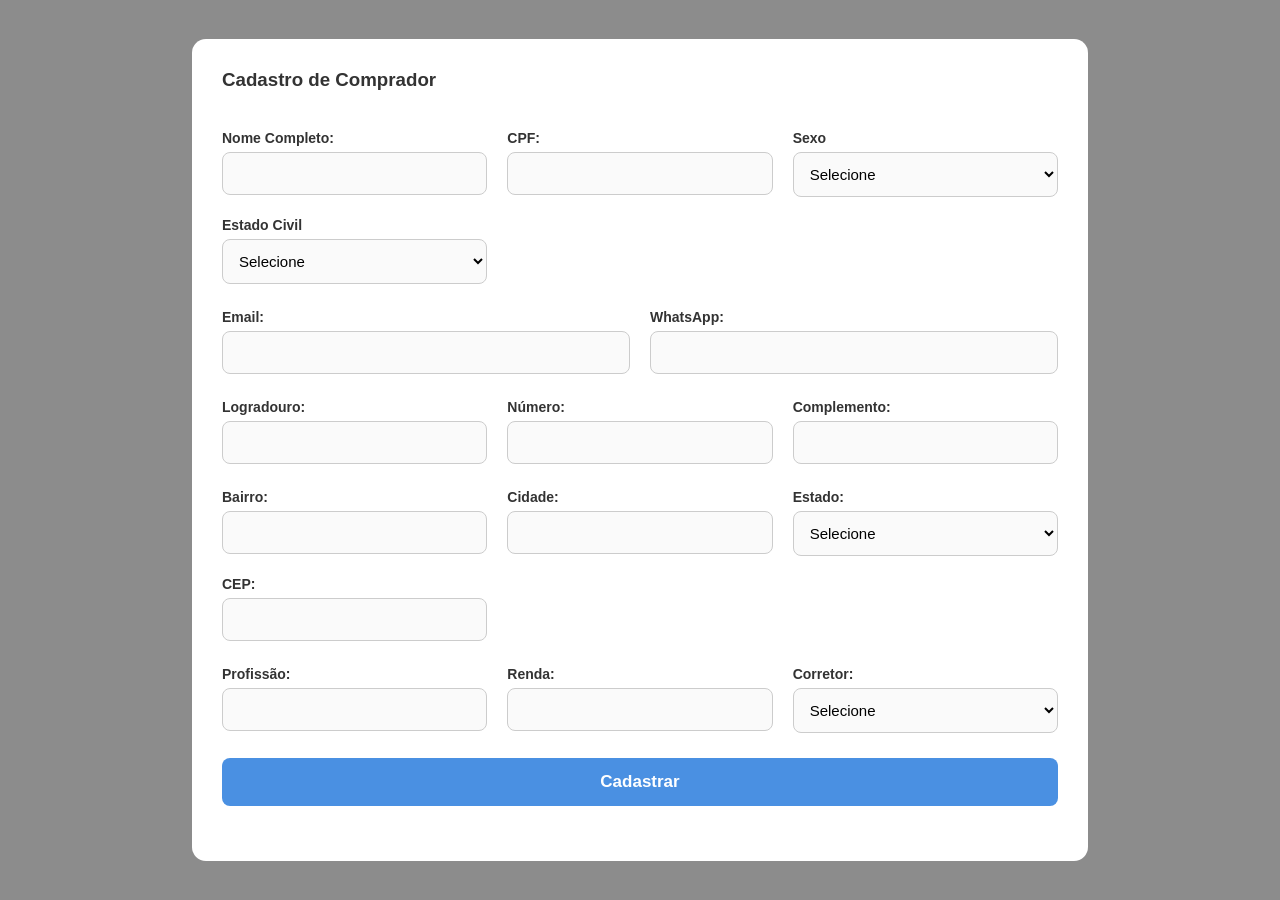
==== cadastro-comprador/index.html @ 40f040a3 "update cad" ====
<!DOCTYPE html>
<html lang="pt-BR">

<head>
    <meta charset="UTF-8">
    <meta name="viewport" content="width=device-width, initial-scale=1.0">
    <link rel="shortcut icon" href="../assets/logo.png" type="image/x-icon">
    <title>Cadastro de Cliente</title>
    <link href="https://fonts.googleapis.com/css2?family=Material+Symbols+Outlined" rel="stylesheet" />
    <link rel="stylesheet" href="cliente.css">
    <script src="script.js" defer></script>
</head>

<body>

    <div id="spinner">

        <div id="loading"></div>

    </div>

    <div class="popup_alert">

        <div id="popup_alert">

            <h3 id="popup_title">Cliente Cadastrado com Sucesso!</h3>

            <span class="material-symbols-outlined" id="icon_indicator">check</span>

            <button id="close_sucess">Ok</button>

        </div>

    </div>


    <div id="popup_cadastro" style="display: flex;">

        <form id="formCadastro">

            <div class="header_popup">

                <h3>Cadastro de Comprador</h3>

            </div>

            <div class="sub">

                <div class="campo">

                    <label>Nome Completo:</label>
                    <input type="text" id="nome" required>

                </div>

                <div class="campo">

                    <label>CPF:</label>
                    <input type="number" id="cpf" required>

                </div>

                <div class="campo">

                    <label>Sexo</label>
                    <select id="sexo" required>

                        <option value="">Selecione</option>
                        <option value="m">Masculino</option>
                        <option value="f">Feminino</option>

                    </select>

                </div>

                <div class="campo">

                    <label>Estado Civil</label>
                    <select id="estado_civil" required>
                        <option value="">Selecione</option>
                        <option value="solteiro">Solteiro</option>
                        <option value="casado">Casado</option>
                        <option value="divorciado">Divorciado</option>

                    </select>

                </div>

            </div>


            <div class="sub">

                <div class="campo">

                    <label>Email:</label>
                    <input type="email" id="email" required>

                </div>

                <div class="campo">

                    <label>WhatsApp:</label>
                    <input type="text" id="telefone" required>

                </div>


            </div>

            <div class="sub">

                <div class="campo">

                    <label>Logradouro:</label>
                    <input type="text" id="endereco" required>


                </div>

                <div class="campo">

                    <label>Número:</label>
                    <input type="number" id="numero">

                </div>

                <div class="campo">

                    <label>Complemento:</label>
                    <input type="text" id="complemento">

                </div>


            </div>


            <div class="sub">

                <div class="campo">

                    <label>Bairro:</label>
                    <input type="text" id="bairro" required>

                </div>

                <div class="campo">

                    <label>Cidade:</label>
                    <input type="text" id="cidade" required>

                </div>

                <div class="campo">

                    <label>Estado:</label>

                    <select id="estado">
                        <option value="">Selecione</option>
                        <option value="AC">Acre</option>
                        <option value="AL">Alagoas</option>
                        <option value="AP">Amapá</option>
                        <option value="AM">Amazonas</option>
                        <option value="BA">Bahia</option>
                        <option value="CE">Ceará</option>
                        <option value="DF">Distrito Federal</option>
                        <option value="ES">Espírito Santo</option>
                        <option value="GO">Goiás</option>
                        <option value="MA">Maranhão</option>
                        <option value="MT">Mato Grosso</option>
                        <option value="MS">Mato Grosso do Sul</option>
                        <option value="MG">Minas Gerais</option>
                        <option value="PA">Pará</option>
                        <option value="PB">Paraíba</option>
                        <option value="PR">Paraná</option>
                        <option value="PE">Pernambuco</option>
                        <option value="PI">Piauí</option>
                        <option value="RJ">Rio de Janeiro</option>
                        <option value="RN">Rio Grande do Norte</option>
                        <option value="RS">Rio Grande do Sul</option>
                        <option value="RO">Rondônia</option>
                        <option value="RR">Roraima</option>
                        <option value="SC">Santa Catarina</option>
                        <option value="SP">São Paulo</option>
                        <option value="SE">Sergipe</option>
                        <option value="TO">Tocantins</option>
                    </select>


                </div>

                <div class="campo">

                    <label>CEP:</label>
                    <input type="number" id="cep" required>

                </div>

            </div>


            <div class="sub">

                <div class="campo">

                    <label>Profissão:</label>
                    <input type="text" id="profissao" required>

                </div>

                <div class="campo">

                    <label>Renda:</label>
                    <input type="number" id="renda" required>

                </div>

                <div class="campo">

                    <label>Corretor:</label>
                    <select id="id_corretor" required>
                        <option value="">Selecione</option>
                        <option value="1">Corretor 1</option>
                        <option value="2">Corretor 2</option>
                        <option value="3">Corretor 3</option>

                    </select>

                </div>

            </div>

            <div class="sub">

                <button type="submit">Cadastrar</button>


            </div>

        </form>


    </div>


</body>

</html>
---- cadastro-comprador/cliente.css ----
* {
    margin: 0;
    padding: 0;
    box-sizing: border-box;
    font-family: "Inter", sans-serif;
    outline: none;
}

body {
    background: #ffffff;
    color: #333;
}

button {
    cursor: pointer;
}

/* ---------------------------------------------------------- */
/* SPINNER */

#spinner {
    display: none;
    justify-content: center;
    align-items: center;
    position: fixed;
    top: 0;
    height: 100vh;
    width: 100vw;
    background-color: #02010160;
    z-index: 3000;
}

#loading {
    height: 60px;
    width: 60px;
    border: 8px solid #ffffff;
    border-top: 8px solid #0239A3;
    border-radius: 50%;
    animation: spin 1s linear infinite;
}

@keyframes spin {
    from {
        transform: rotate(0deg);
    }

    to {
        transform: rotate(360deg);
    }
}

/* ---------------------------------------------------------- */

.container {
    display: flex;
    flex-direction: column;
    justify-content: center;
    position: relative;
    align-items: center;
    /* height: 50vh; */
    margin-top: 60px;
}

/* ------------------------------------------- */

#popup_cadastro{
    position: fixed;
    top: 0;
    left: 0;
    width: 100vw;
    height: 100vh;
    background: rgba(0, 0, 0, 0.45);
    justify-content: center;
    align-items: center;
    z-index: 999;
}

#popup_title {
    text-align: center;
}

.header_popup {
    display: flex;
    flex-direction: row;
    justify-content: space-between;
    margin-bottom: 3vw;
    align-items: center;
}

.cad {
    display: flex;
    flex-direction: row;
    justify-content: space-between;
    width: 90%;
    margin-bottom: 2vw;
    align-items: center;
}

#close-cadastro{
    color: red;
    font-size: 2vw;
    cursor: pointer;
}

#open_popup {
    color: rgb(5, 184, 216);
    font-size: 2vw;
    cursor: pointer;
}

/* ------------------------------------------ */

.popup_alert {
    position: fixed;
    background: rgba(0, 0, 0, 0.45);
    top: 0;
    display: none;
    width: 100vw;
    height: 100vh;
    z-index: 1000;
}


#popup_alert {
    position: fixed;
    display: flex;
    flex-direction: column;
    justify-content: space-between;
    top: 50%;
    left: 50%;
    transform: translate(-50%, -50%);
    height: 40vh;
    width: 25vw;
    background-color: #fff;
    padding: 3vw 0;
    align-items: center;
    border-radius: 12px;
    box-shadow: 0.2rem 0.2rem 1rem #363949;

    .material-symbols-outlined {
        color: rgb(4, 235, 81);
        font-size: 10vw;
    }

    button {
        width: 40%;
        background-color: #357ABD;
        padding: 0.5vw;
        color: #fff;
        border: none;
        border-radius: 0.5vw;
    }
}

/* ------------------------------------------ */


#formCadastro{
    background: #fff;
    padding: 30px;
    border-radius: 14px;
    width: 70vw;
    height: auto;
    z-index: 995;
}

.sub {
    display: grid;
    grid-template-columns: repeat(auto-fit, minmax(200px, 1fr));
    gap: 20px;
    margin-bottom: 25px;
}

.campo label {
    font-size: 14px;
    font-weight: 600;
    margin-bottom: 6px;
    display: block;
}

.campo input,
.campo select {
    width: 100%;
    padding: 12px;
    border: 1px solid #ccc;
    border-radius: 8px;
    font-size: 15px;
    transition: 0.2s;
    background: #fafafa;
}

.campo input:focus,
.campo select:focus {
    border-color: #4a90e2;
    box-shadow: 0 0 4px rgba(74, 144, 226, 0.4);
    outline: none;
}

button[type="submit"] {
    width: 100%;
    padding: 14px;
    background: #4a90e2;
    color: #fff;
    border: none;
    border-radius: 8px;
    font-size: 17px;
    transition: 0.2s;
    font-weight: 600;
}

button[type="submit"]:hover {
    background: #357ABD;
}

input[type=number]::-webkit-inner-spin-button,
input[type=number]::-webkit-outer-spin-button {
    -webkit-appearance: none;
    margin: 0;
}

/* --------------------------------------------------- */

@media (max-width: 768px) {

    .header_dash_container h2 {
        font-size: 18px;
    }

    .header_popup {
        position: sticky;
        top: 0;
        width: 100%;
        padding-top: 3vw;
        margin-bottom: 6vw;
        background-color: #fff;
    }

    .hide_mobile {
        display: none;
    }

    #formCadastro{
        border-radius: 0;
        width: 100vw;
        height: 100vh;
        padding: 0 20px;
        overflow-y: scroll;

    }

    #popup_alert {
        justify-content: space-around;
        height: 40vh;
        width: 80vw;

        .material-symbols-outlined {
            font-size: 40vw;
        }

        button {
            width: 60%;
            font-size: 4vw;
            padding: 1vw;
            border-radius: 1vw;
        }
    }

    .sub {
        grid-template-columns: 1fr;
    }


    #open_popup {
        font-size: 8vw;
    }
}
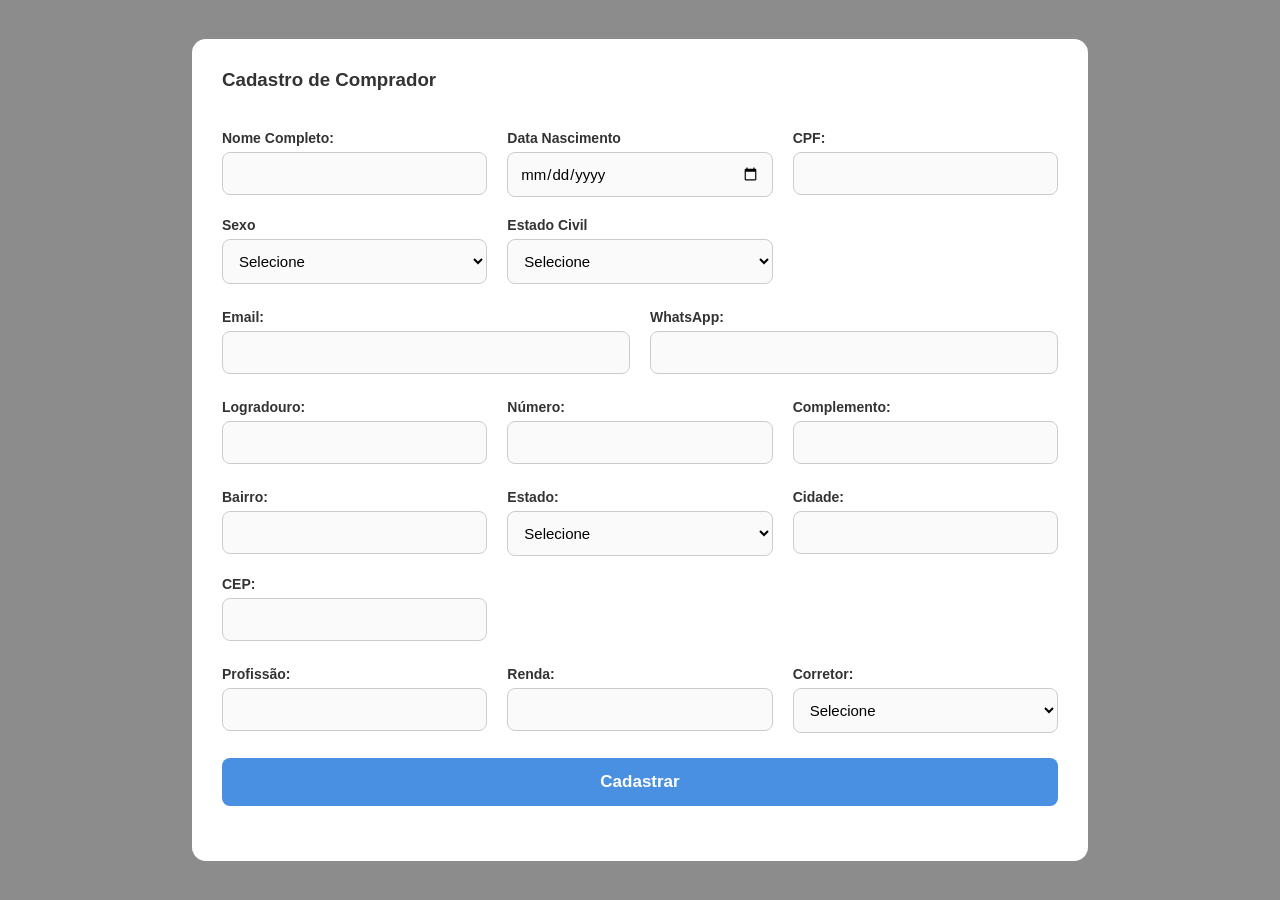
==== commit b993885a: "update" ====
--- a/cadastro-comprador/index.html
+++ b/cadastro-comprador/index.html
@@ -33,6 +33,19 @@
 
     </div>
 
+    <div id="sucess_img" style="display: none;">
+
+        <div>
+
+            <h1>Cadastrado Realizado Com Sucesso!</h1>
+
+            <img src="../assets/sucess_image.png" alt="">
+
+
+        </div>
+
+    </div>
+
 
     <div id="popup_cadastro" style="display: flex;">
 
@@ -50,6 +63,13 @@
 
                     <label>Nome Completo:</label>
                     <input type="text" id="nome" required>
+
+                </div>
+
+                <div class="campo">
+
+                    <label>Data Nascimento</label>
+                    <input type="date" id="data_nasc">
 
                 </div>
 
@@ -142,13 +162,6 @@
 
                     <label>Bairro:</label>
                     <input type="text" id="bairro" required>
-
-                </div>
-
-                <div class="campo">
-
-                    <label>Cidade:</label>
-                    <input type="text" id="cidade" required>
 
                 </div>
 
@@ -192,6 +205,13 @@
 
                 <div class="campo">
 
+                    <label>Cidade:</label>
+                    <input type="text" id="cidade" required>
+
+                </div>
+
+                <div class="campo">
+
                     <label>CEP:</label>
                     <input type="number" id="cep" required>
 
--- a/cadastro-comprador/cliente.css
+++ b/cadastro-comprador/cliente.css
@@ -63,7 +63,7 @@
 
 /* ------------------------------------------- */
 
-#popup_cadastro{
+#popup_cadastro {
     position: fixed;
     top: 0;
     left: 0;
@@ -96,7 +96,7 @@
     align-items: center;
 }
 
-#close-cadastro{
+#close-cadastro {
     color: red;
     font-size: 2vw;
     cursor: pointer;
@@ -155,7 +155,7 @@
 /* ------------------------------------------ */
 
 
-#formCadastro{
+#formCadastro {
     background: #fff;
     padding: 30px;
     border-radius: 14px;
@@ -218,6 +218,34 @@
     margin: 0;
 }
 
+#sucess_img {
+    display: flex;
+    flex-direction: column;
+    width: 100%;
+
+    z-index: 1000;
+
+    div {
+        display: flex;
+        flex-direction: column;
+        justify-content: space-between;
+        align-items: center;
+        height: 100vh;
+
+        h1{
+            display: none;
+            margin-top: 3vw;
+            color: #039edb;
+            text-align: center;
+        }
+
+        img{
+            width: 30vw;
+        }
+    }
+
+}
+
 /* --------------------------------------------------- */
 
 @media (max-width: 768px) {
@@ -239,7 +267,7 @@
         display: none;
     }
 
-    #formCadastro{
+    #formCadastro {
         border-radius: 0;
         width: 100vw;
         height: 100vh;
@@ -248,6 +276,12 @@
 
     }
 
+    #sucess_img{
+        img{
+            width: 100vw !important;
+        }
+    }
+
     #popup_alert {
         justify-content: space-around;
         height: 40vh;
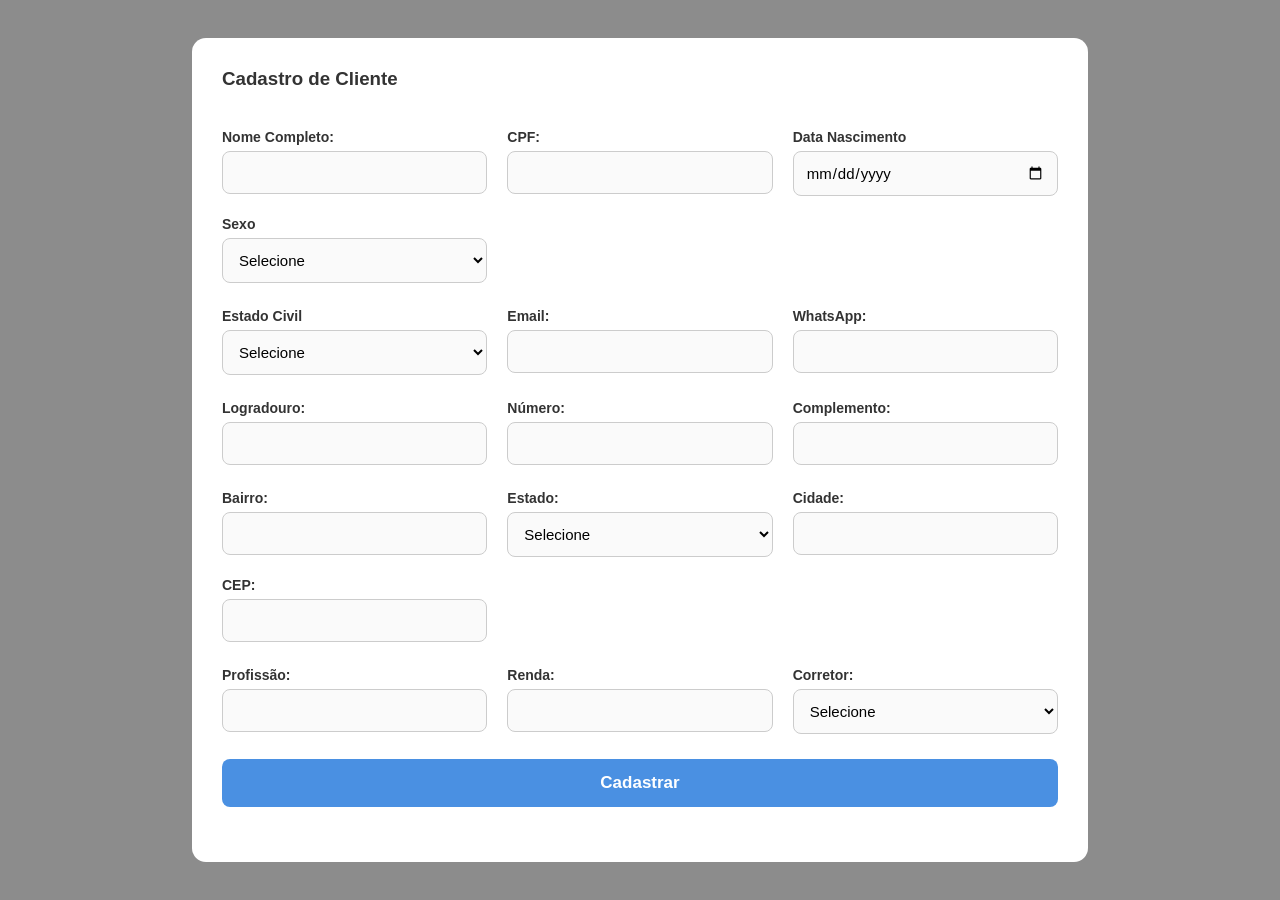
==== commit 211db788: "update" ====
--- a/cadastro-comprador/index.html
+++ b/cadastro-comprador/index.html
@@ -53,7 +53,7 @@
 
             <div class="header_popup">
 
-                <h3>Cadastro de Comprador</h3>
+                <h3>Cadastro de Cliente</h3>
 
             </div>
 
@@ -66,12 +66,7 @@
 
                 </div>
 
-                <div class="campo">
-
-                    <label>Data Nascimento</label>
-                    <input type="date" id="data_nasc">
-
-                </div>
+
 
                 <div class="campo">
 
@@ -82,6 +77,13 @@
 
                 <div class="campo">
 
+                    <label>Data Nascimento</label>
+                    <input type="date" id="data_nasc" required>
+
+                </div>
+
+                <div class="campo">
+
                     <label>Sexo</label>
                     <select id="sexo" required>
 
@@ -92,6 +94,12 @@
                     </select>
 
                 </div>
+
+
+            </div>
+
+
+            <div class="sub">
 
                 <div class="campo">
 
@@ -105,11 +113,6 @@
                     </select>
 
                 </div>
-
-            </div>
-
-
-            <div class="sub">
 
                 <div class="campo">
 
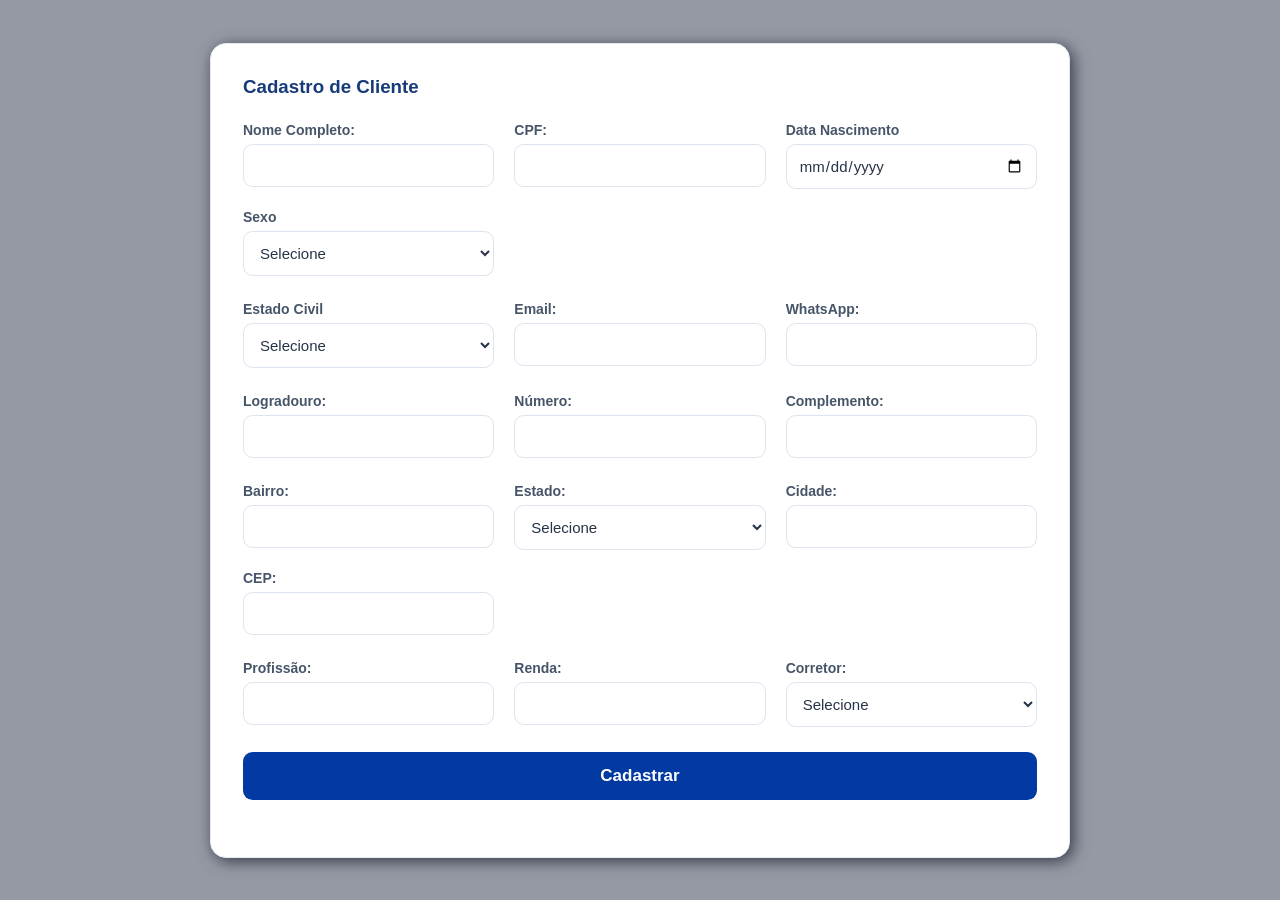
==== commit 2235e54d: "update css" ====
--- a/cadastro-comprador/index.html
+++ b/cadastro-comprador/index.html
@@ -4,10 +4,11 @@
 <head>
     <meta charset="UTF-8">
     <meta name="viewport" content="width=device-width, initial-scale=1.0">
-    <link rel="shortcut icon" href="../assets/logo.png" type="image/x-icon">
+    <link rel="shortcut icon" href="../assets/logo.ico" type="image/x-icon">
     <title>Cadastro de Cliente</title>
     <link href="https://fonts.googleapis.com/css2?family=Material+Symbols+Outlined" rel="stylesheet" />
     <link rel="stylesheet" href="cliente.css">
+    <link rel="stylesheet" href="../home/css/paginas.css">
     <script src="script.js" defer></script>
 </head>
 
--- a/cadastro-comprador/cliente.css
+++ b/cadastro-comprador/cliente.css
@@ -135,7 +135,7 @@
     padding: 3vw 0;
     align-items: center;
     border-radius: 12px;
-    box-shadow: 0.2rem 0.2rem 1rem #363949;
+    box-shadow: var(--box-shadow);
 
     .material-symbols-outlined {
         color: rgb(4, 235, 81);
--- a/home/css/paginas.css
+++ b/home/css/paginas.css
@@ -0,0 +1,355 @@
+:root {
+    --color-shadow: #363949;
+    --bg-select: #f5f8fc;
+    --card-border-radius: 0.85rem;
+    --box-shadow: 0.2rem 0.2rem 1rem var(--color-shadow);
+}
+
+body {
+    background: #f7f9fc;
+    color: #263248;
+}
+
+.header_dash_container {
+    min-height: 3.75rem;
+}
+
+.header_dash_container h3 {
+    color: #173b79;
+    font-size: 1.05rem;
+    font-weight: 600;
+}
+
+.container {
+    width: 80vw;
+    margin: 5.75rem auto 2rem;
+    align-items: stretch;
+}
+
+.cad {
+    width: 100%;
+    margin-bottom: 1rem;
+}
+
+#search_name {
+    width: min(22rem, 100%);
+    padding: 0.8rem 1rem;
+    border: 1px solid #dce4ef;
+    border-radius: 0.65rem;
+    background: #fff;
+    box-shadow: var(--box-shadow);
+    color: #263248;
+    font-size: 0.95rem;
+    transition: border-color 0.18s ease, box-shadow 0.18s ease;
+}
+
+.card-table::-webkit-scrollbar {
+    display: none;
+}
+
+#search_name:focus,
+.campo input:focus,
+.campo select:focus {
+    border-color: #7396cf;
+    box-shadow: 0 0 0 3px rgba(2, 57, 163, 0.1);
+}
+
+.card-table {
+    width: 100%;
+    max-height: 72vh;
+    padding: 0;
+    overflow: auto;
+    border: 1px solid #e5eaf2;
+    border-radius: 0.85rem;
+    background: #fff;
+    box-shadow: var(--box-shadow);
+}
+
+#tabelotes,
+#tabelaCliente,
+#tabelaCorretor {
+    display: table;
+    width: 100%;
+    height: auto;
+    padding: 0;
+    border-collapse: separate;
+    border-spacing: 0;
+    border-radius: 0.85rem;
+    box-shadow: none;
+    table-layout: auto;
+    overflow: visible;
+    color: #334155;
+    text-transform: none;
+}
+
+#tabelotes th,
+#tabelaCliente thead th,
+#tabelaCorretor thead th {
+    width: auto;
+    padding: 0.9rem 1rem;
+    background: #f7f9fc;
+    color: #52627a;
+    font-size: 0.75rem;
+    font-weight: 600;
+    letter-spacing: 0.045em;
+    text-align: center;
+    text-transform: uppercase;
+    border-bottom: 1px solid #e8edf5;
+}
+
+#tabelotes td,
+#tabelaCliente td,
+#tabelaCorretor td {
+    padding: 0.85rem 1rem;
+    border-bottom: 1px solid #edf1f6;
+    text-align: center;
+}
+
+#tabelotes tbody,
+#tabelaCliente tbody,
+#tabelaCorretor tbody {
+    color: #334155;
+    font-size: 0.875rem;
+}
+
+#tabelotes tbody tr:hover,
+#tabelaCliente tbody tr:hover,
+#tabelaCorretor tbody tr:hover {
+    background: #f8faff;
+}
+
+#tabelotes tbody tr:last-child td,
+#tabelaCliente tbody tr:last-child td,
+#tabelaCorretor tbody tr:last-child td {
+    border-bottom: 0;
+}
+
+#tabelotes tbody tr.status-disponivel td:not(:last-child) {
+    color: var(--color-disponivel);
+}
+
+#tabelotes tbody tr.status-reservado td:not(:last-child) {
+    color: var(--color-reservado);
+}
+
+#tabelotes tbody tr.status-vendido td:not(:last-child) {
+    color: var(--color-vendido);
+}
+
+#tabelotes tbody tr.status-bloqueado td:not(:last-child) {
+    color: var(--color-bloqueado);
+}
+
+.btn-editar,
+.btn-delete {
+    padding: 0.35rem;
+    border-radius: 0.45rem;
+    transition: background-color 0.18s ease;
+}
+
+.btn-editar {
+    color: #0239a3;
+}
+
+.btn-delete {
+    color: #c2413b;
+}
+
+.btn-editar:hover {
+    background: #eaf1fc;
+}
+
+.btn-delete:hover {
+    background: #fff0ef;
+}
+
+#open_popup {
+    color: #0239a3;
+}
+
+#popup_cadastro,
+#popup_edit_cadastro,
+.popup_confirm_delete,
+.popup_alert {
+    background: rgba(15, 23, 42, 0.42);
+    backdrop-filter: blur(3px);
+}
+
+#formCadastro,
+#formEditCadastro,
+#popup_confirm_delete,
+#popup_alert {
+    border: 1px solid #e5eaf2;
+    border-radius: 1rem;
+    box-shadow: var(--box-shadow);
+}
+
+#formCadastro,
+#formEditCadastro {
+    width: min(860px, calc(100vw - 2rem));
+    max-height: calc(100vh - 2rem);
+    padding: 2rem;
+    overflow-y: auto;
+}
+
+.header_popup {
+    margin-bottom: 1.5rem;
+}
+
+.header_popup h3,
+#popup_title {
+    color: #173b79;
+}
+
+.campo label {
+    color: #475569;
+}
+
+.campo input,
+.campo select {
+    border: 1px solid #dce4ef;
+    border-radius: 0.6rem;
+    background: #fff;
+    color: #263248;
+}
+
+select {
+    border: 1px solid #dce4ef;
+    border-radius: 0.6rem;
+    background-color: #fff;
+}
+
+button[type="submit"],
+#popup_alert button {
+    border-radius: 0.6rem;
+    background: #0239a3;
+    transition: background-color 0.18s ease, transform 0.18s ease;
+}
+
+button[type="submit"]:hover,
+#popup_alert button:hover {
+    background: #032f83;
+}
+
+button[type="submit"]:active,
+#popup_alert button:active {
+    transform: translateY(1px);
+}
+
+#close-cadastro,
+#close-edit {
+    color: #64748b;
+}
+
+#popup_confirm_delete {
+    width: min(440px, calc(100vw - 2rem));
+    height: auto;
+    min-height: 10rem;
+    padding: 2rem;
+    gap: 1.5rem;
+}
+
+#popup_confirm_delete h3 {
+    color: #334155;
+    text-align: center;
+}
+
+#popup_confirm_delete .btns_delete {
+    display: flex;
+    justify-content: flex-end;
+    gap: 0.75rem;
+    width: 100%;
+}
+
+#popup_confirm_delete button {
+    width: auto;
+    padding: 0.65rem 1rem;
+    border: 0;
+    border-radius: 0.55rem;
+    color: #fff;
+}
+
+#cancel_delete_confirm {
+    background: #64748b;
+}
+
+#confirm_delete {
+    background: #c2413b;
+}
+
+#popup_alert {
+    width: min(420px, calc(100vw - 2rem));
+    height: auto;
+    min-height: 17rem;
+    padding: 2rem;
+    gap: 1rem;
+    justify-content: center;
+}
+
+#popup_alert .material-symbols-outlined {
+    color: #25835b;
+}
+
+#popup_alert button {
+    width: auto;
+    min-width: 7rem;
+    padding: 0.7rem 1.2rem;
+}
+
+#close-cadastro,
+#close-edit {
+    font-size: 1.75rem;
+}
+
+@media (max-width: 768px) {
+    .container {
+        width: calc(100% - 1.5rem);
+        margin-top: 5.25rem;
+    }
+
+    .cad {
+        margin-bottom: 0.75rem;
+    }
+
+    #search_name {
+        width: 100%;
+    }
+
+    .card-table {
+        max-height: 72vh;
+    }
+
+    #tabelotes th,
+    #tabelaCliente thead th,
+    #tabelaCorretor thead th,
+    #tabelotes td,
+    #tabelaCliente td,
+    #tabelaCorretor td {
+        padding: 0.75rem;
+        font-size: 0.8rem;
+    }
+
+    #formCadastro,
+    #formEditCadastro {
+        width: 100vw;
+        max-height: 100vh;
+        height: 100vh;
+        padding: 1.25rem;
+        border-radius: 0;
+    }
+
+    .sub {
+        grid-template-columns: 1fr;
+        gap: 1rem;
+        margin-bottom: 1.25rem;
+    }
+
+    #popup_confirm_delete {
+        padding: 1.5rem;
+    }
+
+    #close-cadastro,
+    #close-edit {
+        font-size: 1.75rem;
+    }
+}
